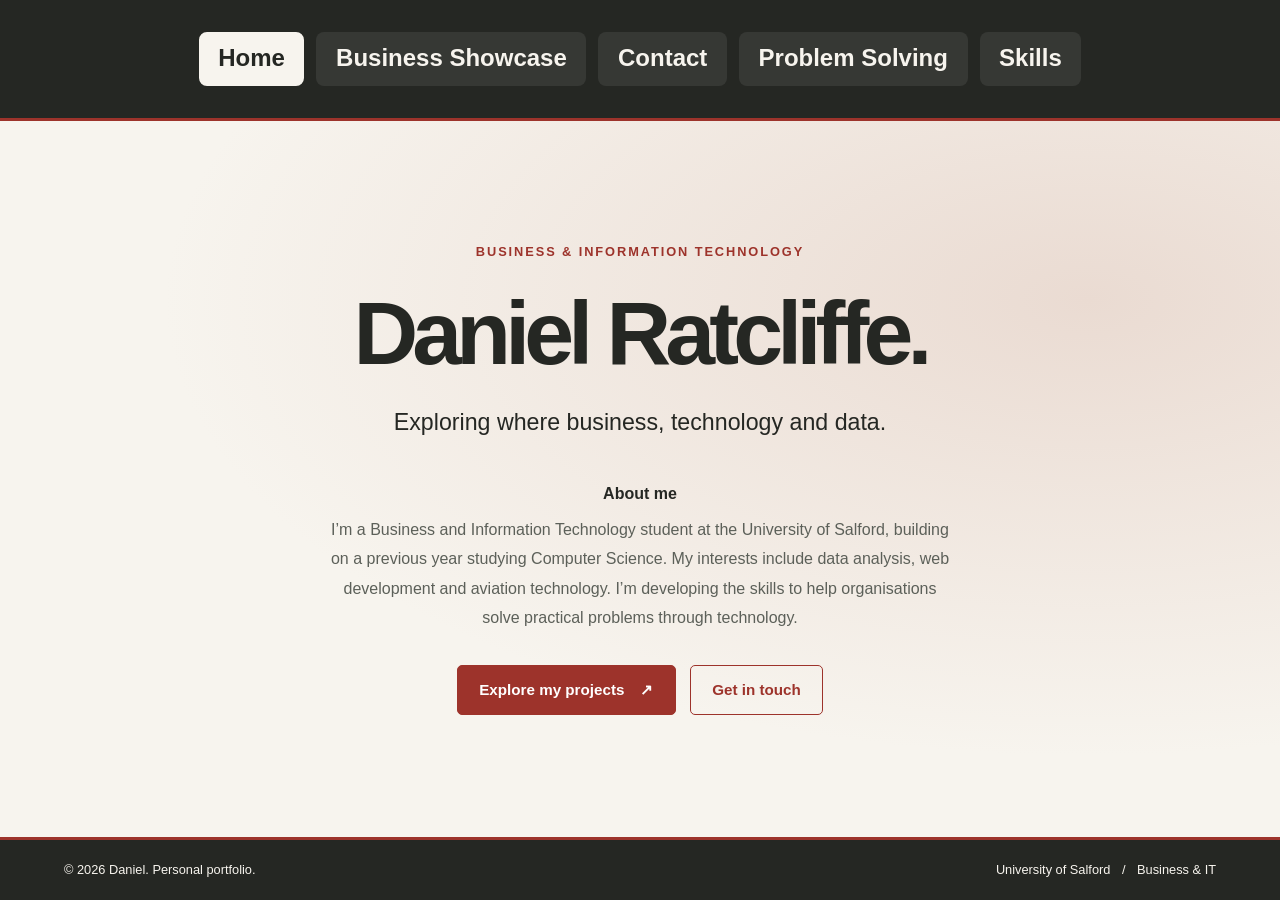
==== index.html @ ade62da5 "Alot more work was done for the most part it set out a template based of the home page  Home page wa" ====
<!DOCTYPE html>
<!-- HTML5 document. The language helps screen readers pronounce the content. -->
<html lang="en-GB">
<head>
    <meta charset="UTF-8">
    <!-- This lets the layout adapt to phones instead of displaying a scaled-down desktop page. -->
    <meta name="viewport" content="width=device-width, initial-scale=1.0">
    <meta name="description" content="Daniel's Business and Information Technology student portfolio: skills, projects and a restaurant digital transformation demonstration.">
    <title>Daniel | Index</title>
    <link rel="stylesheet" href="StyleSheet.css">
    <!-- Loads the JavaScript without blocking the HTML from being read. -->
    <script src="Javascript.js" defer></script>
</head>
<body>

    <!-- The header and navigation build on the structure of the original home page. -->
    <header class="site-header">
        <div class="container header-inner">
            <nav class="site-nav" aria-label="Main navigation">
                <!-- aria-current identifies the page currently being viewed. -->
                <a href="index.html" aria-current="page">Home</a>
                <a href="BusinessShowcase.html">Business Showcase</a>
                <a href="Contact.html">Contact</a>
                <a href="ProblemSolving.html">Problem Solving</a>
                <a href="Skills.html">Skills</a>
            </nav>
        </div>
    </header>



    <main id="main-content" class="home-main">
        <div class="container">
            <!-- One main heading introduces the person; detailed projects have their own page. -->
            <section class="introduction" aria-labelledby="intro-title">
                <p class="eyebrow">Business &amp; Information Technology</p>
                    <h1 id="intro-title">Daniel Ratcliffe.</h1>
                <p class="intro-subtitle">Exploring where business, technology and data.</p>



                <!-- This short summary meets the home-page brief without repeating a full CV. -->
                <section class="about-me" aria-labelledby="about-title">
                    <h2 id="about-title">About me</h2>
                    <p>I’m a Business and Information Technology student at the University of Salford,
                        building on a previous year studying Computer Science. My interests include
                        data analysis, web development and aviation technology. I’m developing the
                        skills to help organisations solve practical problems through technology.</p>
                </section>




                <!-- These are links styled as buttons because they navigate to other pages. -->
                <div class="intro-actions">
                    <a class="button button-primary" href="BusinessShowcase.html">Explore my projects <span aria-hidden="true">↗</span></a>
                    <a class="button button-secondary" href="Contact.html">Get in touch</a>
                </div>
            </section>
        </div>
    </main>

    <!-- The flexible page layout keeps this footer low on short pages without covering content. -->
    <footer class="site-footer">
        <div class="container footer-inner">
            <p>&copy; 2026 Daniel. Personal portfolio.</p>
            <p>University of Salford <span aria-hidden="true">/</span> Business &amp; IT</p>
        </div>
    </footer>
</body>
</html>
---- StyleSheet.css ----
/* Rebuilt to streamline and organize the css sheet. */

/* 1. COLOUR PALETTE
   Change these values to try a different palette across the website. */
:root {
    --background: #f7f4ee;
    --text: #252723;
    --muted: #5c6059;
    --accent: #9d332b;
    --accent-dark: #77241e;
    --glow: #eadbd2;
    --soft-accent: #ece2d9;
    --on-accent: #ffffff;
    --nav-button: rgba(255, 255, 255, 0.08);
}

/* 2. PAGE DEFAULTS
   Include padding and borders in widths to prevent unexpected overflow. */
* {
    box-sizing: border-box;
}

html {
    min-height: 100%;
}

/* All page text inherits this font, including navigation and footer text.
   A column layout lets main fill spare space and keeps the footer low. */
body {
    margin: 0;
    min-height: 100vh;
    display: flex;
    flex-direction: column;
    background-color: var(--background);
    color: var(--text);
    font-family: Arial, Helvetica, sans-serif;
    line-height: 1.6;
}

/* Form controls otherwise may use a different browser-default font. */
button,
input,
select,
textarea {
    font: inherit;
}

main {
    flex: 1;
}

a {
    color: var(--accent);
    text-underline-offset: 0.25em;
}

/* Visible focus makes links and controls usable with the keyboard. */
a:focus-visible,
button:focus-visible,
input:focus-visible,
select:focus-visible,
textarea:focus-visible {
    outline: 3px solid var(--accent);
    outline-offset: 4px;
}

/* 3. SHARED CONTENT WIDTH
   Reuse this class inside the header, main area and footer. */
.container {
    width: 90%;
    max-width: 1160px;
    margin: 0 auto;
}

/* 4. HEADER AND NAVIGATION
   The contrasting strip stretches across the full width of the page. */
.site-header {
    width: 100%;
    background-color: var(--text);
    color: var(--background);
    border-bottom: 3px solid var(--accent);
}

.header-inner {
    padding-top: 1.5rem;
    padding-bottom: 1.5rem;
}

/* Gap spaces the buttons apart; padding leaves space around the group.
   Wrapping prevents the navigation extending beyond narrow screens. */
.site-nav {
    display: flex;
    flex-wrap: wrap;
    align-items: center;
    justify-content: center;
    gap: 0.75rem;
    padding: 0.5rem;
}

.site-nav a {
    display: inline-flex;
    align-items: center;
    justify-content: center;
    padding: 0.65rem 1.1rem;
    border: 2px solid transparent;
    border-radius: 8px;
    background-color: var(--nav-button);
    color: var(--background);
    font-size: 1.5rem;
    font-weight: 700;
    line-height: 1.2;
    text-align: center;
    text-decoration: none;
}

/* Hover, keyboard focus and the current page share a clear highlight.
   Only the current page's link should have aria-current="page" in HTML. */
.site-nav a:hover,
.site-nav a:focus-visible,
.site-nav a[aria-current="page"] {
    background-color: var(--background);
    color: var(--text);
    border-color: var(--background);
}

.site-header a:focus-visible {
    outline-color: var(--background);
}

/* A slight movement provides feedback while a button is pressed. */
.site-nav a:active {
    transform: translateY(2px);
}

/* 5. HOME PAGE
   These styles only affect elements carrying the home-page classes. */
.home-main {
    display: flex;
    align-items: center;
    padding: 5rem 0;
    background-image: radial-gradient(
        ellipse at 85% 25%,
        var(--glow) 0%,
        transparent 60%
    );
}

.introduction {
    max-width: 850px;
    margin: 0 auto;
    text-align: center;
}

.eyebrow {
    margin: 0 0 1.4rem;
    color: var(--accent);
    font-size: 0.8rem;
    font-weight: 700;
    letter-spacing: 0.15em;
    text-transform: uppercase;
}

/* clamp scales the name between a minimum and maximum font size.
   Scoping this rule avoids oversized headings on the other pages. */
.introduction h1 {
    margin: 0;
    font-size: clamp(3rem, 7vw, 5.8rem);
    font-weight: 700;
    letter-spacing: -0.065em;
    line-height: 1.08;
    overflow-wrap: anywhere;
}

.intro-subtitle {
    margin: 1.4rem 0 2.5rem;
    font-size: clamp(1.1rem, 2.5vw, 1.45rem);
}

.about-me {
    max-width: 630px;
    margin: 0 auto;
}

.about-me h2 {
    margin: 0 0 0.5rem;
    font-size: 1rem;
    font-weight: 700;
}

.about-me p {
    margin: 0;
    color: var(--muted);
    font-size: 1rem;
    line-height: 1.85;
}

.intro-actions {
    display: flex;
    justify-content: center;
    flex-wrap: wrap;
    gap: 0.85rem;
    margin-top: 2rem;
}

/* 6. REUSABLE CONTENT BUTTONS
   Links remain links even when styled to look like buttons. */
.button {
    display: inline-flex;
    align-items: center;
    justify-content: center;
    gap: 1rem;
    min-height: 48px;
    padding: 0.75rem 1.35rem;
    border: 1px solid var(--accent);
    border-radius: 5px;
    font-size: 0.95rem;
    font-weight: 700;
    text-align: center;
    text-decoration: none;
}

.button-primary {
    background-color: var(--accent);
    color: var(--on-accent);
}

.button-primary:hover {
    background-color: var(--accent-dark);
    border-color: var(--accent-dark);
}

.button-secondary {
    background-color: transparent;
    color: var(--accent);
}

.button-secondary:hover {
    background-color: var(--soft-accent);
}

/* 7. FOOTER
   Stays below the content without being fixed over it while scrolling. */
.site-footer {
    width: 100%;
    background-color: var(--text);
    color: var(--background);
    border-top: 3px solid var(--accent);
    font-size: 0.8rem;
}

.footer-inner {
    display: flex;
    justify-content: space-between;
    flex-wrap: wrap;
    gap: 0.5rem 2rem;
    padding-top: 1.25rem;
    padding-bottom: 1.25rem;
}

.footer-inner p {
    margin: 0;
}

.footer-inner span {
    padding: 0 0.5rem;
}

/* 8. SMALLER SCREENS
   Keep these overrides last so the base rules do not overwrite them.
   Navigation retains its 1.5rem text size and wraps as needed. */
@media (max-width: 700px) {
    .header-inner {
        padding-top: 1rem;
        padding-bottom: 1rem;
    }

    .site-nav {
        gap: 0.6rem;
    }

    .home-main {
        padding: 3.5rem 0;
    }

    .footer-inner {
        flex-direction: column;
        align-items: center;
        text-align: center;
    }
}


/* SHARED INNER-PAGE CONTENT
   Spacing and headings for Contact, Skills, Business Showcase
   and Problem Solving. The home page keeps its own layout. */
.page-main {
    padding: 3rem 0;
}

.page-main h1 {
    margin: 0 0 1rem;
    font-size: clamp(2rem, 5vw, 3rem);
    line-height: 1.2;
}

.page-main section {
    margin-top: 2rem;
}

.page-main h2 {
    margin: 0 0 0.75rem;
    font-size: 1.5rem;
    line-height: 1.3;
}

/* CONTACT PAGE
   Cards automatically stack when there is insufficient space
   for two columns, including on mobile screens. */
.contact-grid {
    display: grid;
    grid-template-columns: repeat(
        auto-fit,
        minmax(min(100%, 280px), 1fr)
    );
    gap: 1.5rem;
    margin-top: 2rem;
}

/* More specific than .page-main section, so the shared section
   margin does not create extra space above these cards. */
.page-main .contact-card {
    margin-top: 0;
    padding: 1.75rem;
    border: 1px solid var(--muted);
    border-top: 4px solid var(--accent);
    border-radius: 8px;
}

.contact-address {
    font-weight: 700;
    overflow-wrap: anywhere;
}

.contact-note {
    color: var(--muted);
    font-size: 0.9rem;
}

/* SKILLS PAGE
   Cards form columns where space allows and stack on small screens. */
.skills-grid {
    display: grid;
    grid-template-columns: repeat(
        auto-fit,
        minmax(min(100%, 300px), 1fr)
    );
    gap: 1.5rem;
    margin-top: 1.5rem;
}

/* Matches the visual style of the Contact page cards. */
.skill-card {
    min-width: 0;
    padding: 1.5rem;
    border: 1px solid var(--muted);
    border-top: 4px solid var(--accent);
    border-radius: 8px;
    overflow-wrap: anywhere;
}

.skill-card h3 {
    margin: 0 0 0.75rem;
    font-size: 1.2rem;
    line-height: 1.4;
}

.skill-meta {
    color: var(--muted);
    font-size: 0.95rem;
    font-weight: 700;
}

.skill-card ul {
    margin: 0;
    padding-left: 1.25rem;
}

.skill-card li + li {
    margin-top: 0.6rem;
}

.skill-card > :last-child {
    margin-bottom: 0;
}
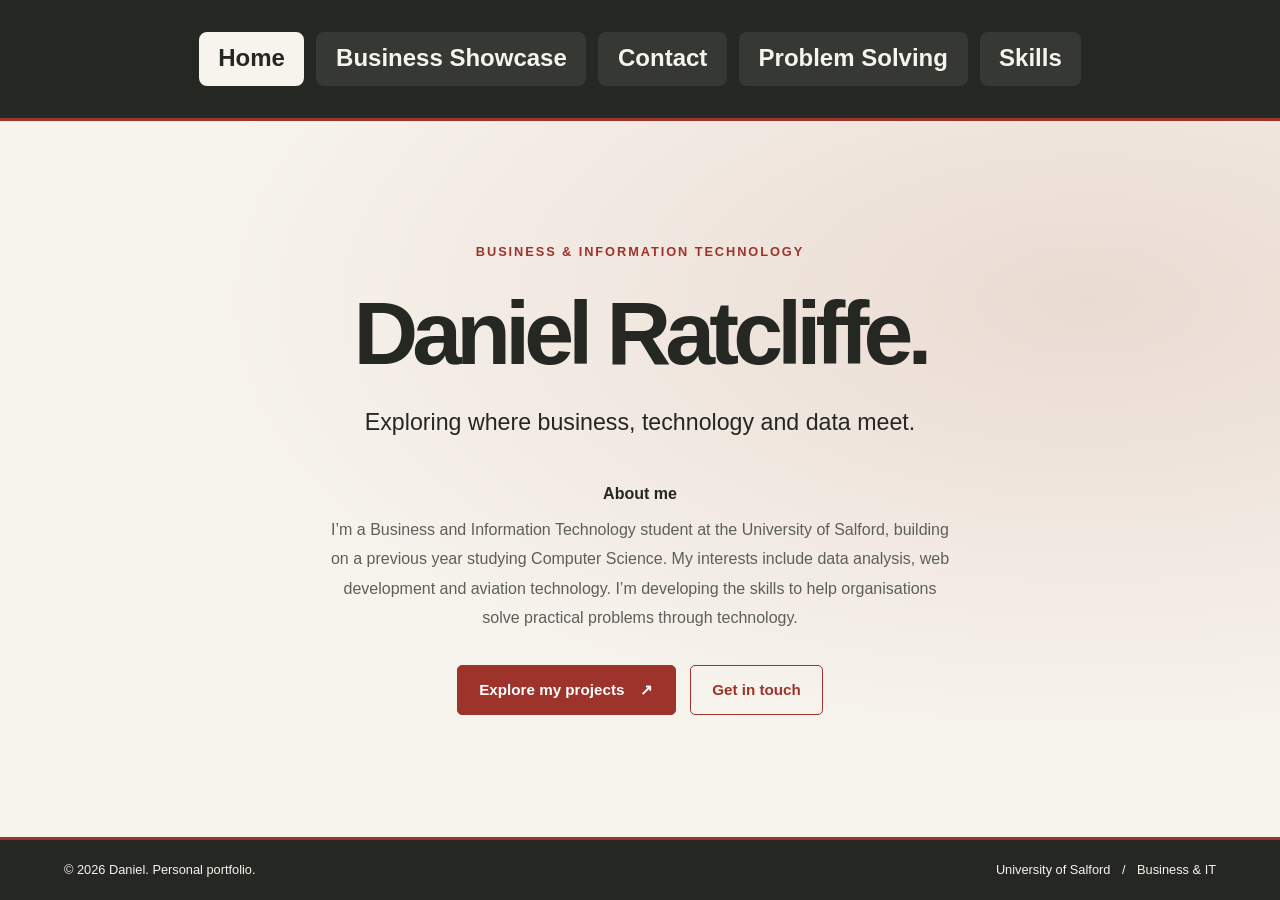
==== commit bc2a905f: "Problem Solving and Business Showcase last 2 pages have been done  made the prototype business websi" ====
--- a/index.html
+++ b/index.html
@@ -35,7 +35,7 @@
             <section class="introduction" aria-labelledby="intro-title">
                 <p class="eyebrow">Business &amp; Information Technology</p>
                     <h1 id="intro-title">Daniel Ratcliffe.</h1>
-                <p class="intro-subtitle">Exploring where business, technology and data.</p>
+                <p class="intro-subtitle">Exploring where business, technology and data meet.</p>
 
 
 
--- a/StyleSheet.css
+++ b/StyleSheet.css
@@ -392,4 +392,420 @@
 
 .skill-card > :last-child {
     margin-bottom: 0;
+}
+
+/* RESTAURANT HOUSE STYLE
+   Colours are defined inside the demonstration only, so they
+   do not change the portfolio header, footer or other pages. */
+.restaurant-demo {
+    --restaurant-background: #fff8eb;
+    --restaurant-surface: #f2e5ce;
+    --restaurant-green: #203e35;
+    --restaurant-text: #28382e;
+    --restaurant-muted: #596151;
+    --restaurant-accent: #a63e2b;
+    --restaurant-accent-hover: #803020;
+    --restaurant-border: #c8b99e;
+
+    margin-top: 3rem;
+    border: 2px solid var(--restaurant-green);
+    border-radius: 12px;
+
+    background-color: var(--restaurant-background);
+    color: var(--restaurant-text);
+    font-family: "Trebuchet MS", Arial, sans-serif;
+    line-height: 1.7;
+}
+
+/* Serif headings give the restaurant its own identity.
+   Body text remains in a readable sans-serif font. */
+.restaurant-demo h2,
+.restaurant-demo h3 {
+    font-family: Georgia, "Times New Roman", serif;
+    font-weight: 700;
+    letter-spacing: normal;
+}
+
+/* Default restaurant links use the terracotta accent. */
+.restaurant-demo a {
+    color: var(--restaurant-accent);
+}
+
+/* Keyboard focus remains clearly visible within the restaurant. */
+.restaurant-demo a:focus-visible,
+.restaurant-demo button:focus-visible,
+.restaurant-demo input:focus-visible,
+.restaurant-demo select:focus-visible,
+.restaurant-demo textarea:focus-visible {
+    outline: 3px solid var(--restaurant-accent);
+    outline-offset: 4px;
+}
+
+/* RESTAURANT HEADER
+   Forest green and ivory distinguish it from the portfolio bar. */
+.restaurant-header {
+    padding: 2rem 1.5rem;
+    border-bottom: 4px solid var(--restaurant-accent);
+    border-radius: 10px 10px 0 0;
+    background-color: var(--restaurant-green);
+    color: var(--restaurant-background);
+    text-align: center;
+}
+
+.restaurant-header .restaurant-name {
+    margin: 0 0 1.25rem;
+    font-size: clamp(2rem, 5vw, 3rem);
+    line-height: 1.2;
+}
+
+/* Restaurant navigation wraps naturally on smaller screens. */
+.restaurant-nav {
+    display: flex;
+    flex-wrap: wrap;
+    justify-content: center;
+    gap: 0.75rem;
+}
+
+.restaurant-nav a {
+    display: inline-flex;
+    align-items: center;
+    justify-content: center;
+    min-height: 44px;
+    padding: 0.55rem 1.1rem;
+
+    border: 1px solid var(--restaurant-background);
+    border-radius: 4px;
+
+    color: var(--restaurant-background);
+    font-size: 1rem;
+    font-weight: 700;
+    text-decoration: none;
+}
+
+.restaurant-nav a:hover,
+.restaurant-nav a:focus-visible {
+    background-color: var(--restaurant-background);
+    color: var(--restaurant-green);
+}
+
+.restaurant-nav a:focus-visible {
+    outline-color: var(--restaurant-background);
+}
+
+/* OPENING SECTION
+   The warm background contrasts with the green restaurant header. */
+.restaurant-demo .restaurant-hero {
+    margin-top: 0;
+    padding: clamp(2.5rem, 7vw, 5rem) 1.5rem;
+    background-color: var(--restaurant-surface);
+    text-align: center;
+}
+
+.restaurant-demo .restaurant-label {
+    margin: 0 0 1rem;
+    color: var(--restaurant-accent);
+    font-size: 0.85rem;
+    font-weight: 700;
+    letter-spacing: 0.15em;
+    text-transform: uppercase;
+}
+
+.restaurant-hero h2 {
+    margin-bottom: 1.25rem;
+    color: var(--restaurant-green);
+    font-size: clamp(2.2rem, 6vw, 4rem);
+    line-height: 1.15;
+}
+
+.restaurant-hero p {
+    max-width: 600px;
+    margin-left: auto;
+    margin-right: auto;
+}
+
+.restaurant-hero .button {
+    margin-top: 0.75rem;
+}
+
+.restaurant-demo-note {
+    margin-top: 1.5rem;
+    color: var(--restaurant-muted);
+    font-size: 0.85rem;
+}
+
+/* RESTAURANT BUTTONS
+   Keep the shared button sizing but override its colours
+   and shape only when it appears inside the restaurant. */
+.restaurant-demo .button {
+    border-color: var(--restaurant-accent);
+    border-radius: 4px;
+    font-family: inherit;
+    font-weight: 700;
+}
+
+.restaurant-demo .button-primary {
+    background-color: var(--restaurant-accent);
+    color: var(--restaurant-background);
+}
+
+.restaurant-demo .button-primary:hover {
+    border-color: var(--restaurant-accent-hover);
+    background-color: var(--restaurant-accent-hover);
+}
+
+.restaurant-demo .button-secondary {
+    background-color: transparent;
+    color: var(--restaurant-accent);
+}
+
+.restaurant-demo .button-secondary:hover {
+    background-color: var(--restaurant-surface);
+}
+
+/* CONTENT SECTIONS
+   These rules also apply when we populate the menu and form. */
+.restaurant-demo .restaurant-section {
+    margin-top: 0;
+    padding: 2.5rem 1.5rem;
+    border-top: 1px solid var(--restaurant-border);
+    scroll-margin-top: 1rem;
+}
+
+.restaurant-section h2 {
+    color: var(--restaurant-green);
+    font-size: clamp(1.8rem, 4vw, 2.4rem);
+}
+
+.restaurant-section h3 {
+    color: var(--restaurant-green);
+    font-size: 1.4rem;
+}
+
+/* Future form controls inherit the restaurant's body font. */
+.restaurant-demo input,
+.restaurant-demo select,
+.restaurant-demo textarea,
+.restaurant-demo button {
+    font: inherit;
+}
+
+/* RESTAURANT MENU
+   Cards automatically stack when the available width is limited. */
+.restaurant-menu-grid {
+    display: grid;
+    grid-template-columns: repeat(
+        auto-fit,
+        minmax(min(100%, 240px), 1fr)
+    );
+    gap: 1.25rem;
+    margin-top: 1.5rem;
+}
+
+.restaurant-menu-item {
+    display: flex;
+    flex-direction: column;
+    padding: 1.5rem;
+    border: 1px solid var(--restaurant-border);
+    border-radius: 8px;
+    background-color: var(--restaurant-background);
+}
+
+.restaurant-menu-item h3 {
+    margin: 0 0 0.75rem;
+}
+
+.restaurant-menu-item p {
+    margin: 0 0 1rem;
+}
+
+/* Text labels communicate dietary options without relying on colour. */
+.restaurant-menu-item .restaurant-dietary {
+    color: var(--restaurant-green);
+    font-size: 0.85rem;
+    font-weight: 700;
+}
+
+/* Auto margin aligns prices towards the bottom of each card. */
+.restaurant-menu-item .restaurant-price {
+    margin-top: auto;
+    margin-bottom: 0;
+    padding-top: 0.5rem;
+    color: var(--restaurant-accent);
+    font-size: 1.25rem;
+    font-weight: 700;
+}
+
+.restaurant-menu-note {
+    margin-top: 1.5rem;
+    color: var(--restaurant-muted);
+    font-size: 0.9rem;
+}
+
+/* OFFER PANEL
+   A contrasting background draws attention to the promotion. */
+.restaurant-offer {
+    padding: 1.5rem;
+    border-left: 5px solid var(--restaurant-accent);
+    border-radius: 4px;
+    background-color: var(--restaurant-surface);
+}
+
+.restaurant-offer h3 {
+    margin-top: 0;
+}
+
+.restaurant-offer .button {
+    margin-top: 0.5rem;
+}
+
+/* Booking form: keep fields readable and contained within the restaurant demo. */
+.restaurant-demo #booking-form {
+    max-width: 640px;
+    margin-top: 1.5rem;
+}
+
+.restaurant-demo .booking-field {
+    margin-bottom: 1.25rem;
+}
+
+.restaurant-demo .booking-field label {
+    display: block;
+    margin-bottom: 0.4rem;
+    font-weight: bold;
+}
+
+/* Full-width controls adapt to the available space on smaller screens. */
+.restaurant-demo .booking-field input,
+.restaurant-demo .booking-field select,
+.restaurant-demo .booking-field textarea {
+    display: block;
+    width: 100%;
+    min-height: 44px;
+    padding: 0.75rem;
+    border: 1px solid var(--restaurant-border);
+    border-radius: 4px;
+    background-color: var(--restaurant-background);
+    color: var(--restaurant-text);
+    font: inherit;
+}
+
+.restaurant-demo .booking-field textarea {
+    resize: vertical;
+}
+
+.restaurant-demo .booking-help {
+    margin-top: 0.5rem;
+    color: var(--restaurant-muted);
+    font-size: 0.9rem;
+}
+
+.restaurant-demo #booking-submit {
+    min-height: 44px;
+    padding: 0.75rem 1.25rem;
+    cursor: pointer;
+}
+
+/* The button remains unavailable until its JavaScript is ready. */
+.restaurant-demo #booking-submit:disabled {
+    opacity: 0.6;
+    cursor: not-allowed;
+}
+
+.restaurant-demo #booking-status {
+    margin-top: 1rem;
+    font-weight: bold;
+}
+
+/* Restaurant photographs: consistent proportions and responsive sizing.*/
+.restaurant-demo .restaurant-food-image {
+    display: block;
+    width: 100%;
+    height: auto;
+    aspect-ratio: 4 / 3;
+    object-fit: cover;
+    border-radius: 6px;
+}
+
+/* Leave space between each menu photograph and its pizza heading. */
+.restaurant-demo .restaurant-menu-item .restaurant-food-image {
+    margin-bottom: 1rem;
+}
+
+/* The offer photograph and text sit beside each other on wider screens.
+   They stack automatically when the available space becomes narrower. */
+.restaurant-demo .restaurant-offer-layout {
+    display: grid;
+    grid-template-columns: repeat(
+        auto-fit,
+        minmax(min(100%, 260px), 1fr)
+    );
+    gap: 1.5rem;
+    align-items: center;
+}
+
+/* BUSINESS SHOWCASE
+   Full-width project cards keep the longer explanations easy to read. */
+.showcase-intro {
+    max-width: 75ch;
+    color: var(--muted);
+}
+
+.page-main .showcase-project {
+    margin-top: 2rem;
+    padding: clamp(1.25rem, 3vw, 2rem);
+    border: 1px solid var(--muted);
+    border-top: 4px solid var(--accent);
+    border-radius: 8px;
+    overflow-wrap: anywhere;
+}
+
+/* A short category helps visitors identify the type of project. */
+.showcase-category {
+    margin: 0 0 0.5rem;
+    color: var(--accent);
+    font-size: 0.85rem;
+    font-weight: 700;
+}
+
+/* Definition-list headings provide consistent labels across projects. */
+.showcase-details {
+    margin: 1.5rem 0 0;
+}
+
+.showcase-details dt {
+    margin-top: 1.25rem;
+    font-weight: 700;
+}
+
+.showcase-details dt:first-child {
+    margin-top: 0;
+}
+
+.showcase-details dd {
+    max-width: 85ch;
+    margin: 0.35rem 0 0;
+}
+
+/* Highlight the restaurant's design explanation within its project card. */
+.showcase-rationale {
+    margin: 1.5rem 0;
+    padding: 1.25rem;
+    border-radius: 6px;
+    background-color: var(--soft-accent);
+}
+
+.showcase-rationale h3 {
+    margin: 0 0 0.75rem;
+    font-size: 1.2rem;
+    line-height: 1.4;
+}
+
+.showcase-rationale ul {
+    max-width: 85ch;
+    margin: 0;
+    padding-left: 1.25rem;
+}
+
+.showcase-rationale li + li {
+    margin-top: 0.8rem;
 }
